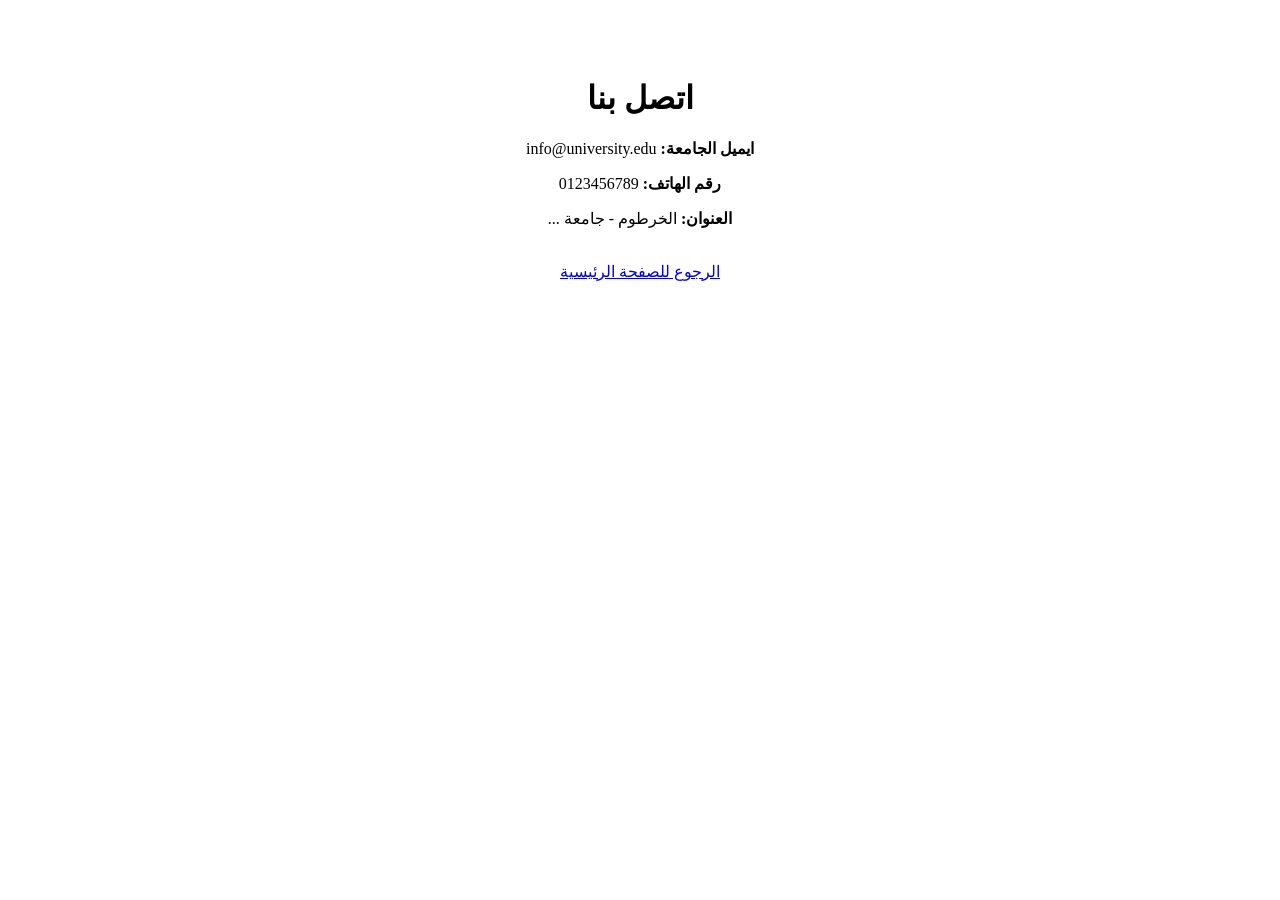
==== contact.html @ a02bb19a "رفع مشروع نظاام درجات الطلاب" ====
<!DOCTYPE html>
<html lang="ar" dir="rtl">
<head>
    <meta charset="UTF-8">
    <title>اتصل بنا</title>
</head>
<body>
    <div style="text-align:center; padding:50px;">
        <h1>اتصل بنا</h1>
        <p><b>ايميل الجامعة:</b> info@university.edu</p>
        <p><b>رقم الهاتف:</b> 0123456789</p>
        <p><b>العنوان:</b> الخرطوم - جامعة ...</p>
        <br>
        <a href="index.html">الرجوع للصفحة الرئيسية</a>
    </div>
</body>
</html>
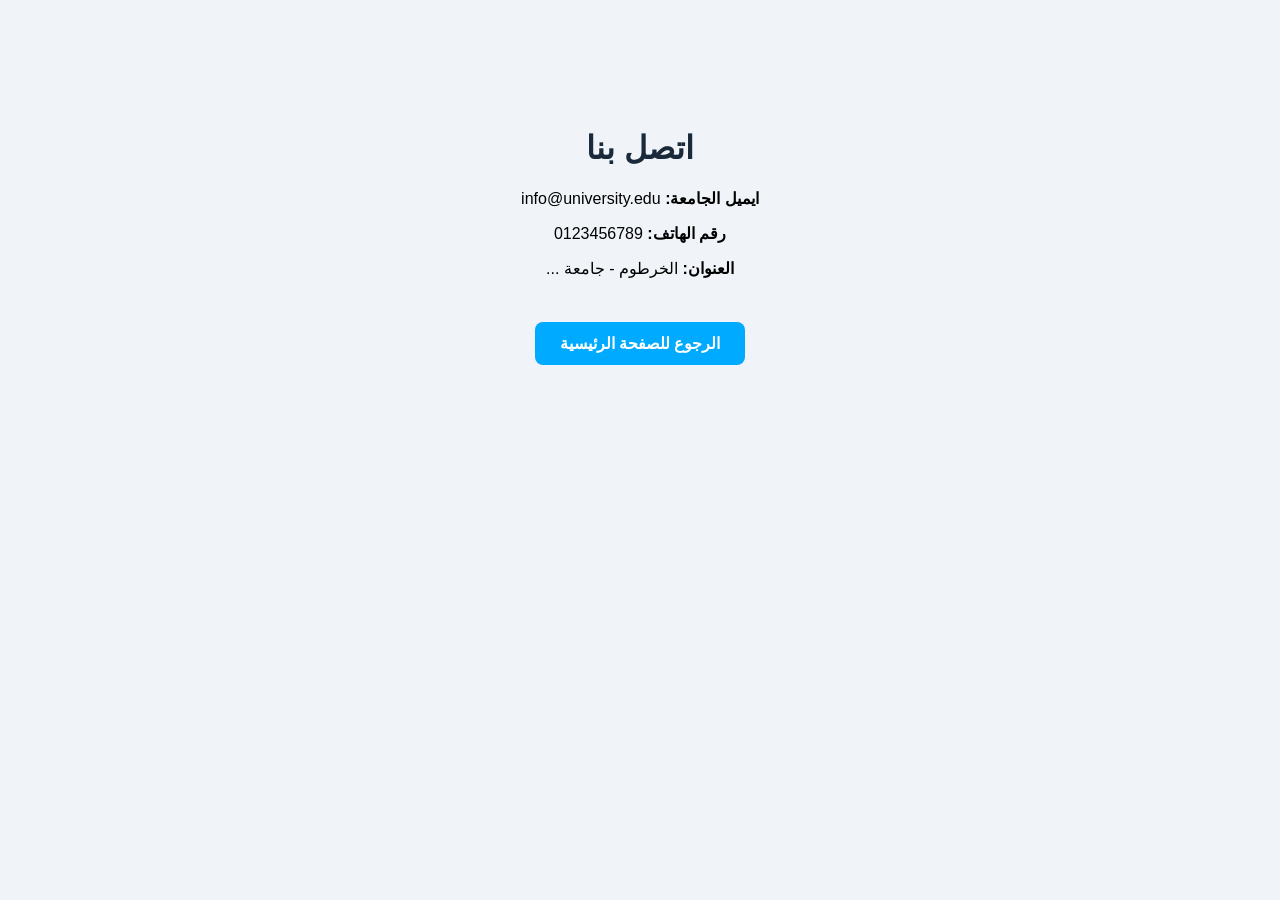
==== commit cfdfa9bd: "Add files via upload" ====
--- a/contact.html
+++ b/contact.html
@@ -3,6 +3,7 @@
 <head>
     <meta charset="UTF-8">
     <title>اتصل بنا</title>
+<link rel="stylesheet" href="css/style.css">
 </head>
 <body>
     <div style="text-align:center; padding:50px;">
@@ -11,7 +12,7 @@
         <p><b>رقم الهاتف:</b> 0123456789</p>
         <p><b>العنوان:</b> الخرطوم - جامعة ...</p>
         <br>
-        <a href="index.html">الرجوع للصفحة الرئيسية</a>
+        <a href="index.html" class="btn btn-blue">الرجوع للصفحة الرئيسية</a>
     </div>
 </body>
 </html>
--- a/css/style.css
+++ b/css/style.css
@@ -0,0 +1,22 @@
+body { 
+    font-family: Arial; 
+    background: #f0f4f8; 
+    text-align: center; 
+    padding: 50px; 
+    direction: rtl;
+}
+
+h1 { color: #1a2a3a; }
+
+.btn {
+    padding: 12px 25px;
+    margin: 10px;
+    border-radius: 8px;
+    color: white;
+    text-decoration: none;
+    display: inline-block;
+    font-weight: bold;
+}
+
+.btn-blue { background: #00aaff; } /* ازرق */
+.btn-red { background: #e63946; }  /* احمر */
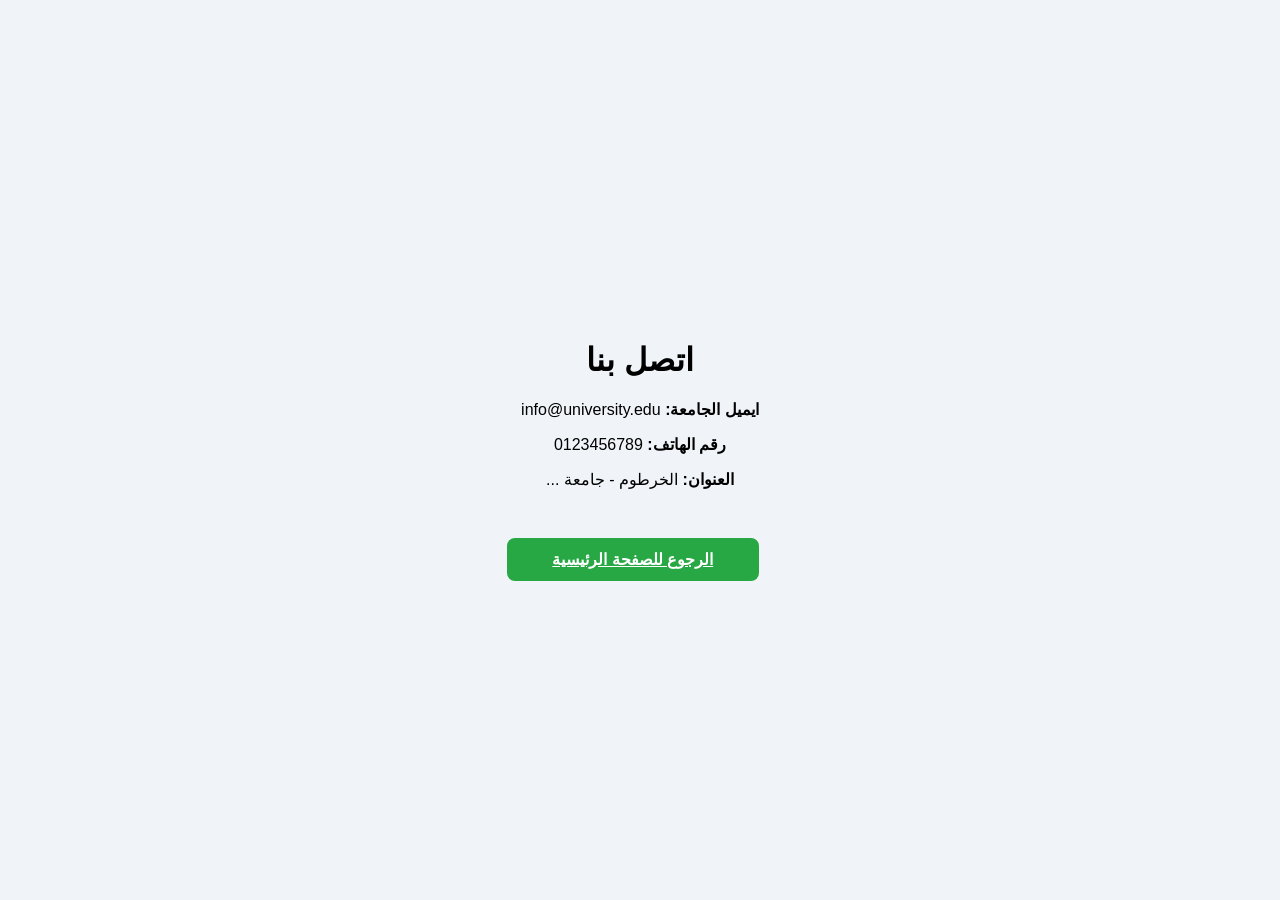
==== commit 457c72dc: "Modify contact.html layout and button style Updated the button class for the return link." ====
--- a/contact.html
+++ b/contact.html
@@ -12,7 +12,7 @@
         <p><b>رقم الهاتف:</b> 0123456789</p>
         <p><b>العنوان:</b> الخرطوم - جامعة ...</p>
         <br>
-        <a href="index.html" class="btn btn-blue">الرجوع للصفحة الرئيسية</a>
+        <a href="index.html" class="btn btn-green">الرجوع للصفحة الرئيسية</a>
     </div>
 </body>
-</html>+</html>
--- a/css/style.css
+++ b/css/style.css
@@ -1,22 +1,58 @@
-body { 
-    font-family: Arial; 
-    background: #f0f4f8; 
-    text-align: center; 
-    padding: 50px; 
+body {
+    font-family: Tahoma, sans-serif;
+    background: #f0f4f8;
     direction: rtl;
+    display: flex;
+    justify-content: center;
+    align-items: center;
+    height: 100vh;
+    margin: 0;
 }
 
-h1 { color: #1a2a3a; }
+.login-container {
+    background: white;
+    padding: 30px;
+    border-radius: 10px;
+    width: 320px;
+    box-shadow: 0 4px 15px rgba(0,0,0,0.1);
+    text-align: center;
+}
+
+h2 { 
+    color: #1a2a3a; 
+    margin-bottom: 20px; 
+}
+
+input {
+    width: 90%;
+    padding: 12px;
+    margin: 10px 0;
+    border: 1px solid #ccc;
+    border-radius: 5px;
+    display: block;
+    margin-left: auto;
+    margin-right: auto;
+}
 
 .btn {
-    padding: 12px 25px;
-    margin: 10px;
+    padding: 12px;
+    margin: 15px 0 0 0;
     border-radius: 8px;
     color: white;
-    text-decoration: none;
-    display: inline-block;
+    border: none;
     font-weight: bold;
+    cursor: pointer;
+    width: 96%;
+    font-size: 16px;
+    display: block;
+    margin-left: auto;
+    margin-right: auto;
 }
 
-.btn-blue { background: #00aaff; } /* ازرق */
-.btn-red { background: #e63946; }  /* احمر */+.btn-green { 
+    background: #28a745; 
+}
+
+.btn-green:hover {
+    background: #218838;
+}
